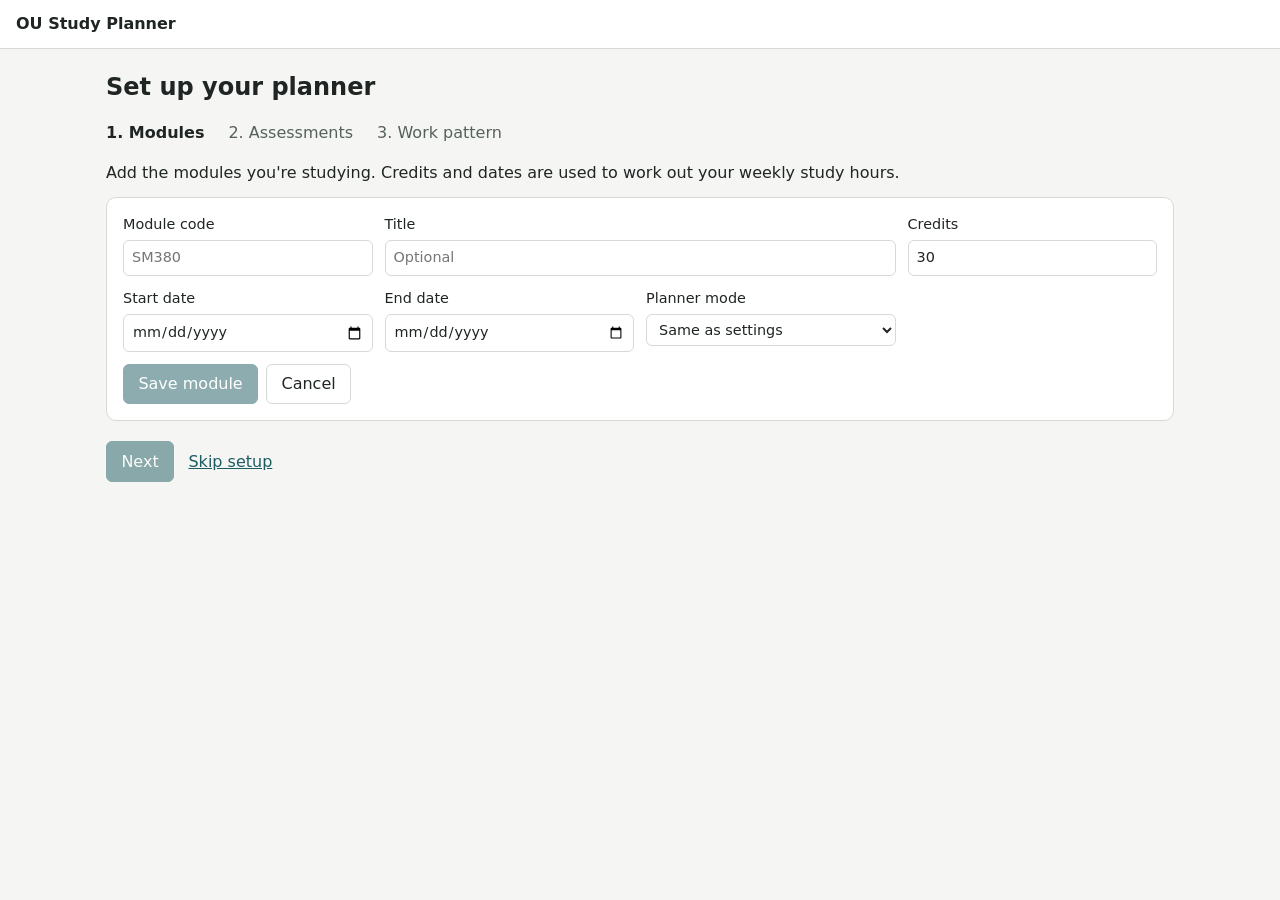
==== index.html @ e0935d23 "Initial upload All the main files to get running" ====
<!doctype html>
<html lang="en-GB">
<head>
  <meta charset="utf-8">
  <meta name="viewport" content="width=device-width, initial-scale=1">
  <title>OU Study Planner</title>
  <meta name="description" content="Plan OU study around work, tutorials and deadlines">
  <meta name="theme-color" content="#1d5c63">
  <link rel="manifest" href="manifest.json">
  <link rel="icon" href="icons/icon-192.png">
  <link rel="apple-touch-icon" href="icons/icon-180.png">
  <link rel="stylesheet" href="css/theme.css">
  <link rel="stylesheet" href="css/app.css">
  <script>
    // set theme early to avoid a flash
    try {
      const theme = localStorage.getItem('theme')
      if (theme === 'light' || theme === 'dark') document.documentElement.dataset.theme = theme
    } catch {}
  </script>
</head>
<body>
  <div id="app"></div>
  <noscript>OU Study Planner needs JavaScript turned on.</noscript>
  <script src="vendor/vue.global.prod.js"></script>
  <script src="vendor/dexie.min.js"></script>
  <script src="vendor/fullcalendar.min.js"></script>
  <script type="module" src="js/app.js"></script>
</body>
</html>
---- css/theme.css ----
/* light, text contrast 4.5:1 or better */
:root {
  color-scheme: light;
  --bg: #f5f6f4;
  --surface: #ffffff;
  --text: #1f2523;
  --muted: #56615d;
  --border: #d5dad7;
  --accent: #1d5c63;
  --on-accent: #ffffff;
  --accent-soft: #e2eff0;
  --danger: #a3302a;
  --today: #eef5f5;

  --work: #d3dae2;
  --on-work: #1f2a35;
  --blocked: #f2e2b0;
  --on-blocked: #3d2f05;
  --due: #a3302a;
  --on-due: #ffffff;
  --tutorial: #ddd3f0;
  --on-tutorial: #2b1d4a;
  --study: #1d5c63;
  --on-study: #ffffff;
  --suggested: #e2eff0;
  --on-suggested: #123b40;
  --free: #8fc79a;
  --warn-bg: #fbeee0;
  --warn-text: #5a2d00;
}

/* dark, chosen or from the system setting */
:root[data-theme="dark"] {
  color-scheme: dark;
  --bg: #141917;
  --surface: #1d2422;
  --text: #e5eae7;
  --muted: #a0aca7;
  --border: #36403c;
  --accent: #74b9c1;
  --on-accent: #0d1716;
  --accent-soft: #23393b;
  --danger: #ec8a82;
  --today: #1f2d2c;

  --work: #3a4552;
  --on-work: #e8edf2;
  --blocked: #5c4b19;
  --on-blocked: #f7ecc8;
  --due: #ec8a82;
  --on-due: #1d0b09;
  --tutorial: #45386a;
  --on-tutorial: #ece6fb;
  --study: #74b9c1;
  --on-study: #0d1716;
  --suggested: #23393b;
  --on-suggested: #d4ecef;
  --free: #3f7a4a;
  --warn-bg: #3b2a17;
  --warn-text: #f6dcbc;
}

@media (prefers-color-scheme: dark) {
  :root:not([data-theme="light"]) {
    color-scheme: dark;
    --bg: #141917;
    --surface: #1d2422;
    --text: #e5eae7;
    --muted: #a0aca7;
    --border: #36403c;
    --accent: #74b9c1;
    --on-accent: #0d1716;
    --accent-soft: #23393b;
    --danger: #ec8a82;
    --today: #1f2d2c;

    --work: #3a4552;
    --on-work: #e8edf2;
    --blocked: #5c4b19;
    --on-blocked: #f7ecc8;
    --due: #ec8a82;
    --on-due: #1d0b09;
    --tutorial: #45386a;
    --on-tutorial: #ece6fb;
    --study: #74b9c1;
    --on-study: #0d1716;
    --suggested: #23393b;
    --on-suggested: #d4ecef;
    --free: #3f7a4a;
    --warn-bg: #3b2a17;
    --warn-text: #f6dcbc;
  }
}
---- css/app.css ----
* { box-sizing: border-box; }

body {
  margin: 0;
  background: var(--bg);
  color: var(--text);
  font: 16px/1.5 system-ui, -apple-system, 'Segoe UI', Roboto, sans-serif;
}

h1 { font-size: 1.5rem; margin: 0 0 1rem; }
h2 { font-size: 1.1rem; margin: 0 0 .75rem; }
a { color: var(--accent); }
p { margin: 0 0 .75rem; }

/* header and nav */
.top {
  display: flex;
  align-items: center;
  justify-content: space-between;
  gap: 1rem;
  padding: .75rem 1rem;
  background: var(--surface);
  border-bottom: 1px solid var(--border);
}

.brand { font-weight: 600; color: var(--text); text-decoration: none; }

.top nav { display: flex; gap: .25rem; }

.top nav a {
  padding: .4rem .75rem;
  border-radius: 6px;
  color: var(--text);
  text-decoration: none;
}

.top nav a.active { background: var(--accent-soft); color: var(--accent); font-weight: 600; }

main { max-width: 1100px; margin: 0 auto; padding: 1.25rem 1rem 5rem; }

/* nav moves to the bottom on phones */
@media (max-width: 600px) {
  .top nav {
    position: fixed;
    inset: auto 0 0 0;
    justify-content: space-around;
    padding: .4rem .5rem calc(.4rem + env(safe-area-inset-bottom));
    background: var(--surface);
    border-top: 1px solid var(--border);
    z-index: 10;
  }
}

/* cards and lists */
.card {
  background: var(--surface);
  border: 1px solid var(--border);
  border-radius: 10px;
  padding: 1rem;
  margin-bottom: 1rem;
}

.card-head {
  display: flex;
  justify-content: space-between;
  align-items: flex-start;
  gap: 1rem;
  margin-bottom: .75rem;
}

.card-head h1, .card-head h2 { margin-bottom: .25rem; }
.title { font-weight: 400; }

.summary { display: flex; justify-content: space-between; align-items: center; gap: 1rem; }
.summary p { margin: 0; }

.list { list-style: none; padding: 0; margin: 0 0 1rem; }
.list li { display: flex; flex-wrap: wrap; gap: .25rem 1rem; padding: .5rem 0; border-top: 1px solid var(--border); }
.list li:first-child { border-top: 0; }

.hint { color: var(--muted); font-size: .9rem; }
.hint.error { color: var(--danger); }
.total { font-weight: 600; }

/* forms */
input, select, button { font: inherit; color: inherit; }

input, select {
  padding: .4rem .5rem;
  background: var(--surface);
  border: 1px solid var(--border);
  border-radius: 6px;
  min-width: 0;
}

input:focus-visible, select:focus-visible, button:focus-visible, a:focus-visible {
  outline: 2px solid var(--accent);
  outline-offset: 1px;
}

.grid {
  display: grid;
  grid-template-columns: repeat(auto-fill, minmax(200px, 1fr));
  gap: .75rem;
  margin-bottom: .75rem;
}

.grid label { display: flex; flex-direction: column; gap: .25rem; font-size: .9rem; }
.grid .wide { grid-column: span 2; }

@media (max-width: 480px) {
  .grid .wide { grid-column: auto; }
}

.row { display: flex; flex-wrap: wrap; align-items: center; gap: .5rem; margin-bottom: .5rem; }

.check { display: flex; align-items: center; gap: .5rem; margin: .5rem 0; }

fieldset { border: 0; padding: 0; margin: .75rem 0; display: flex; flex-wrap: wrap; gap: 0 1rem; }
legend { font-size: .9rem; padding: 0; margin-bottom: .25rem; }

.segmented { display: inline-flex; border: 1px solid var(--border); border-radius: 8px; overflow: hidden; }
.segmented label { padding: .4rem .9rem; cursor: pointer; }
.segmented label + label { border-left: 1px solid var(--border); }
.segmented input { position: absolute; opacity: 0; pointer-events: none; }
.segmented label:has(input:checked) { background: var(--accent); color: var(--on-accent); }
.segmented label:has(input:focus-visible) { outline: 2px solid var(--accent); outline-offset: -2px; }

/* buttons */
button {
  padding: .45rem .9rem;
  background: var(--surface);
  border: 1px solid var(--border);
  border-radius: 6px;
  cursor: pointer;
}

button:disabled { opacity: .5; cursor: not-allowed; }
button.primary { background: var(--accent); border-color: var(--accent); color: var(--on-accent); }
button.link { background: none; border: 0; padding: .25rem .4rem; color: var(--accent); text-decoration: underline; }
button.danger, button.link.danger { color: var(--danger); }

.actions { display: flex; flex-wrap: wrap; gap: .5rem; align-items: center; }
.actions.spaced { margin-top: 1.25rem; }

/* setup steps */
.steps { display: flex; gap: 1.5rem; padding: 0; margin: 0 0 1rem; list-style: none; counter-reset: step; }
.steps li { color: var(--muted); counter-increment: step; }
.steps li::before { content: counter(step) '. '; }
.steps li.current { color: var(--text); font-weight: 600; }

/* assessment parts */
.part {
  display: flex;
  flex-wrap: wrap;
  align-items: center;
  gap: .5rem .75rem;
  padding: .5rem 0;
  border-top: 1px solid var(--border);
}

.part-title { flex: 1 1 12rem; }
.part label { display: flex; align-items: center; gap: .3rem; font-size: .9rem; }
.part input[type="number"] { width: 4.5rem; }
.part.done .part-title { text-decoration: line-through; color: var(--muted); }

.progress-wrap { margin-top: 1rem; }
.progress { height: 8px; background: var(--border); border-radius: 4px; overflow: hidden; margin-bottom: .4rem; }
.progress span { display: block; height: 100%; background: var(--accent); }

/* week calendar */
.key { display: flex; flex-wrap: wrap; gap: 1rem; margin-bottom: .75rem; font-size: .9rem; }
.key span { display: flex; align-items: center; gap: .4rem; }
.swatch { width: .9rem; height: .9rem; border-radius: 3px; background: var(--fc-event-bg-color); }

.calendar { padding: .5rem; }

.fc {
  --fc-border-color: var(--border);
  --fc-page-bg-color: var(--surface);
  --fc-neutral-bg-color: var(--bg);
  --fc-today-bg-color: var(--today);
  --fc-now-indicator-color: var(--danger);
  --fc-button-text-color: var(--text);
  --fc-button-bg-color: var(--surface);
  --fc-button-border-color: var(--border);
  --fc-button-hover-bg-color: var(--accent-soft);
  --fc-button-hover-border-color: var(--border);
  --fc-button-active-bg-color: var(--accent);
  --fc-button-active-border-color: var(--accent);
}

.fc .fc-button-primary:not(:disabled).fc-button-active { color: var(--on-accent); }
.fc .fc-toolbar-title { font-size: 1.1rem; }
.fc .fc-toolbar { flex-wrap: wrap; gap: .5rem; }

.ev-work { --fc-event-bg-color: var(--work); --fc-event-border-color: var(--work); --fc-event-text-color: var(--on-work); }
.ev-blocked { --fc-event-bg-color: var(--blocked); --fc-event-border-color: var(--blocked); --fc-event-text-color: var(--on-blocked); }
.ev-due { --fc-event-bg-color: var(--due); --fc-event-border-color: var(--due); --fc-event-text-color: var(--on-due); }

.ev-tutorial { --fc-event-bg-color: var(--tutorial); --fc-event-border-color: var(--tutorial); --fc-event-text-color: var(--on-tutorial); }
.ev-study { --fc-event-bg-color: var(--study); --fc-event-border-color: var(--study); --fc-event-text-color: var(--on-study); }
.ev-free { --fc-event-bg-color: var(--free); }

/* dashed until accepted */
.ev-suggested { --fc-event-bg-color: var(--suggested); --fc-event-border-color: var(--study); --fc-event-text-color: var(--on-suggested); }
.fc-event.ev-suggested { border-style: dashed; }
.fc .fc-bg-event.ev-free { opacity: .25; }
.swatch.ev-free { opacity: .5; }

/* page header, notices and panels */
.page-head { display: flex; flex-wrap: wrap; justify-content: space-between; align-items: center; gap: .5rem; margin-bottom: 1rem; }
.page-head h1 { margin: 0; }

.notice {
  padding: .75rem 1rem;
  margin-bottom: 1rem;
  border-radius: 8px;
  background: var(--accent-soft);
}

.notice p:last-child { margin: 0; }
.notice.warn { background: var(--warn-bg); color: var(--warn-text); }

.panel { border-color: var(--accent); }
.panel p { margin-bottom: .4rem; }

.grow { flex: 1 1 auto; }
.list li { align-items: flex-start; }
.list li p { margin: 0; }

textarea {
  width: 100%;
  margin: .5rem 0;
  padding: .5rem;
  font: inherit;
  color: inherit;
  background: var(--surface);
  border: 1px solid var(--border);
  border-radius: 6px;
}

.paste { margin-top: 1rem; }
.grid .hint { font-size: .8rem; }
.stack { display: flex; flex-direction: column; gap: .25rem; max-width: 22rem; margin-bottom: .75rem; }

/* sync paused banner */
.banner {
  display: flex;
  flex-wrap: wrap;
  align-items: center;
  gap: .25rem .75rem;
  padding: .5rem 1rem;
  background: var(--warn-bg);
  color: var(--warn-text);
}

.banner .link { color: inherit; }
.banner .error { font-size: .9rem; }

h3 { font-size: 1rem; margin: 1.25rem 0 .5rem; }
.spaced-top { margin-top: .75rem; }

/* time zone search results */
.zone-picker { max-width: 26rem; }
.results { list-style: none; padding: 0; margin: 0 0 .75rem; border: 1px solid var(--border); border-radius: 6px; }
.results li + li { border-top: 1px solid var(--border); }
.results button { width: 100%; text-align: left; border: 0; border-radius: 0; display: flex; justify-content: space-between; gap: 1rem; }
.results button:hover { background: var(--accent-soft); }
.results .hint { padding: .4rem .9rem; display: block; }

/* done blocks */
.ev-done { --fc-event-bg-color: var(--border); --fc-event-border-color: var(--border); --fc-event-text-color: var(--muted); }

/* today check ins */
.check-in {
  display: flex;
  flex-wrap: wrap;
  align-items: center;
  gap: .5rem .75rem;
  padding: .6rem 0;
  border-top: 1px solid var(--border);
}

.check-in:first-of-type { border-top: 0; }
.check-in p { margin: 0; }
.check-in label { display: flex; align-items: center; gap: .3rem; font-size: .9rem; }
.check-in input[type="number"] { width: 4.5rem; }

.todos { margin-bottom: 1rem; }

/* fit five nav items on a phone */
@media (max-width: 600px) {
  .top nav a { padding: .4rem .5rem; font-size: .9rem; }
}

/* privacy page */
.prose { max-width: 42rem; }
.prose h2 { margin-top: 1.5rem; }
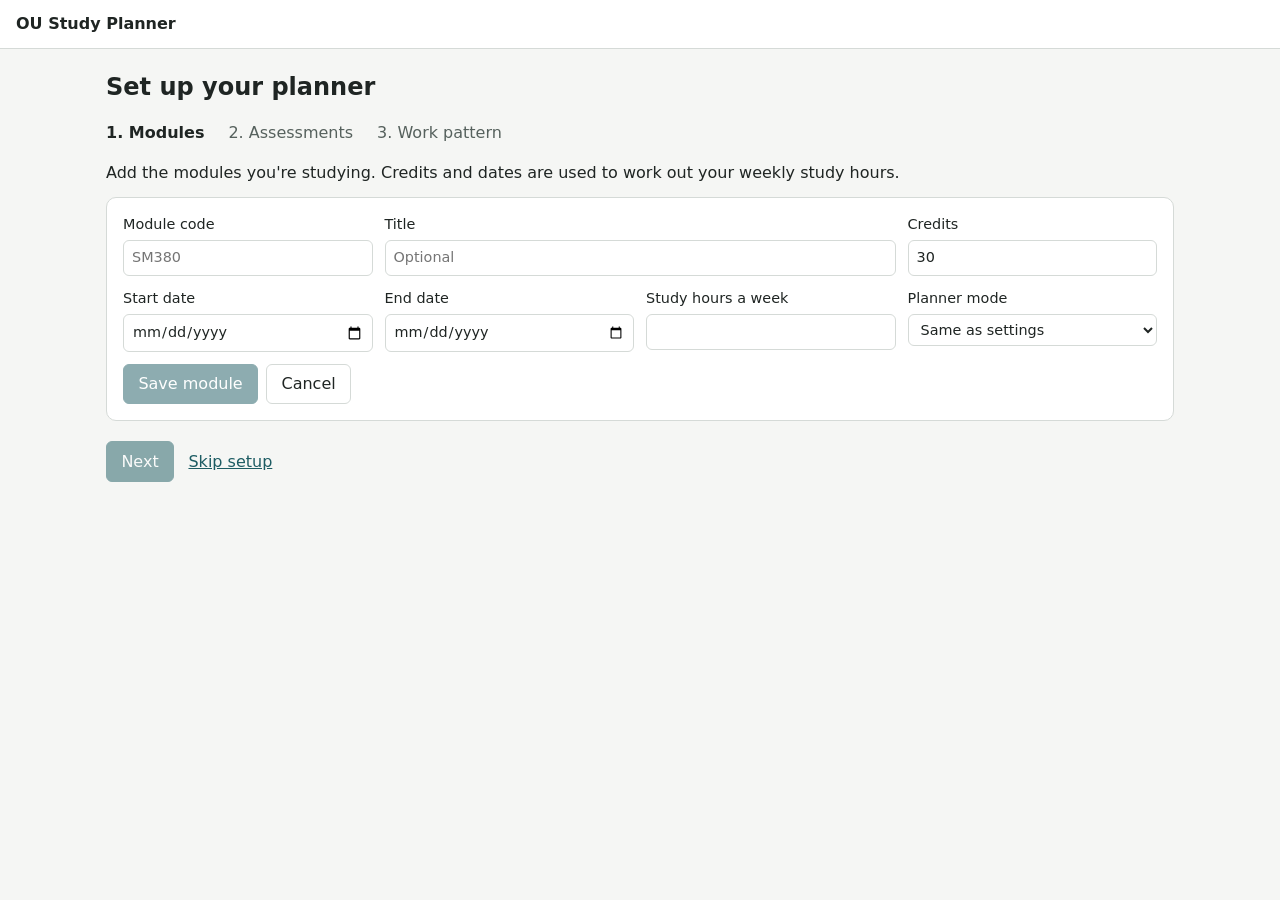
==== commit 862d36e6: "Adjusted certain saving methods and added catch up Changed how auto assigning blocks works when on m" ====
--- a/index.html
+++ b/index.html
@@ -17,6 +17,18 @@
       const theme = localStorage.getItem('theme')
       if (theme === 'light' || theme === 'dark') document.documentElement.dataset.theme = theme
     } catch {}
+
+    // an update can leave a mix of old and new files for one load, reload once to get the new set
+    window.addEventListener('error', event => {
+      if (!/does not provide an export|is not defined/.test(event.message)) return
+      try {
+        if (sessionStorage.getItem('reloaded')) return
+        sessionStorage.setItem('reloaded', '1')
+      } catch {
+        return
+      }
+      location.reload()
+    })
   </script>
 </head>
 <body>
--- a/css/app.css
+++ b/css/app.css
@@ -297,3 +297,40 @@
 /* privacy page */
 .prose { max-width: 42rem; }
 .prose h2 { margin-top: 1.5rem; }
+
+/* blocks that clash with work, blocked time or study hours */
+.fc-event.ev-clash { outline: 2px solid var(--danger); outline-offset: -2px; }
+.swatch.ev-clash-key { background: transparent; border: 2px solid var(--danger); }
+
+/* month view */
+.fc .fc-daygrid-day-number { color: var(--accent); }
+.fc .fc-daygrid-event { font-size: .8rem; }
+
+/* study days table */
+.days { display: grid; gap: .4rem; margin-bottom: 1rem; }
+.day-row { display: grid; grid-template-columns: 9rem 7rem 7rem 6rem auto; gap: .5rem; align-items: center; }
+.day-row .check { margin: 0; }
+.day-head { font-size: .85rem; color: var(--muted); }
+.day-row.off input[type="time"], .day-row.off input[type="number"] { opacity: .4; }
+
+@media (max-width: 600px) {
+  .day-row { grid-template-columns: 1fr 1fr; }
+  .day-row > .check:first-child { grid-column: 1 / -1; font-weight: 600; }
+  .day-head { display: none; }
+  .day-row { padding: .5rem 0; border-top: 1px solid var(--border); }
+}
+
+/* more options */
+details summary { cursor: pointer; font-weight: 600; font-size: 1.1rem; }
+details[open] summary { margin-bottom: .75rem; }
+.plan-range { display: flex; gap: .4rem; }
+
+/* submitted assessments */
+.fc-event.ev-submitted { opacity: .45; text-decoration: line-through; }
+.list li .submitted { margin: 0 0 0 auto; font-size: .9rem; }
+
+/* catch up form inside a module card */
+.panel-inline { border: 1px solid var(--accent); border-radius: 8px; padding: .75rem; margin-bottom: 1rem; }
+.panel-inline .row label { display: flex; flex-direction: column; gap: .25rem; font-size: .9rem; }
+.panel-inline input[type="number"] { width: 6rem; }
+.catch-up { color: var(--accent); }
